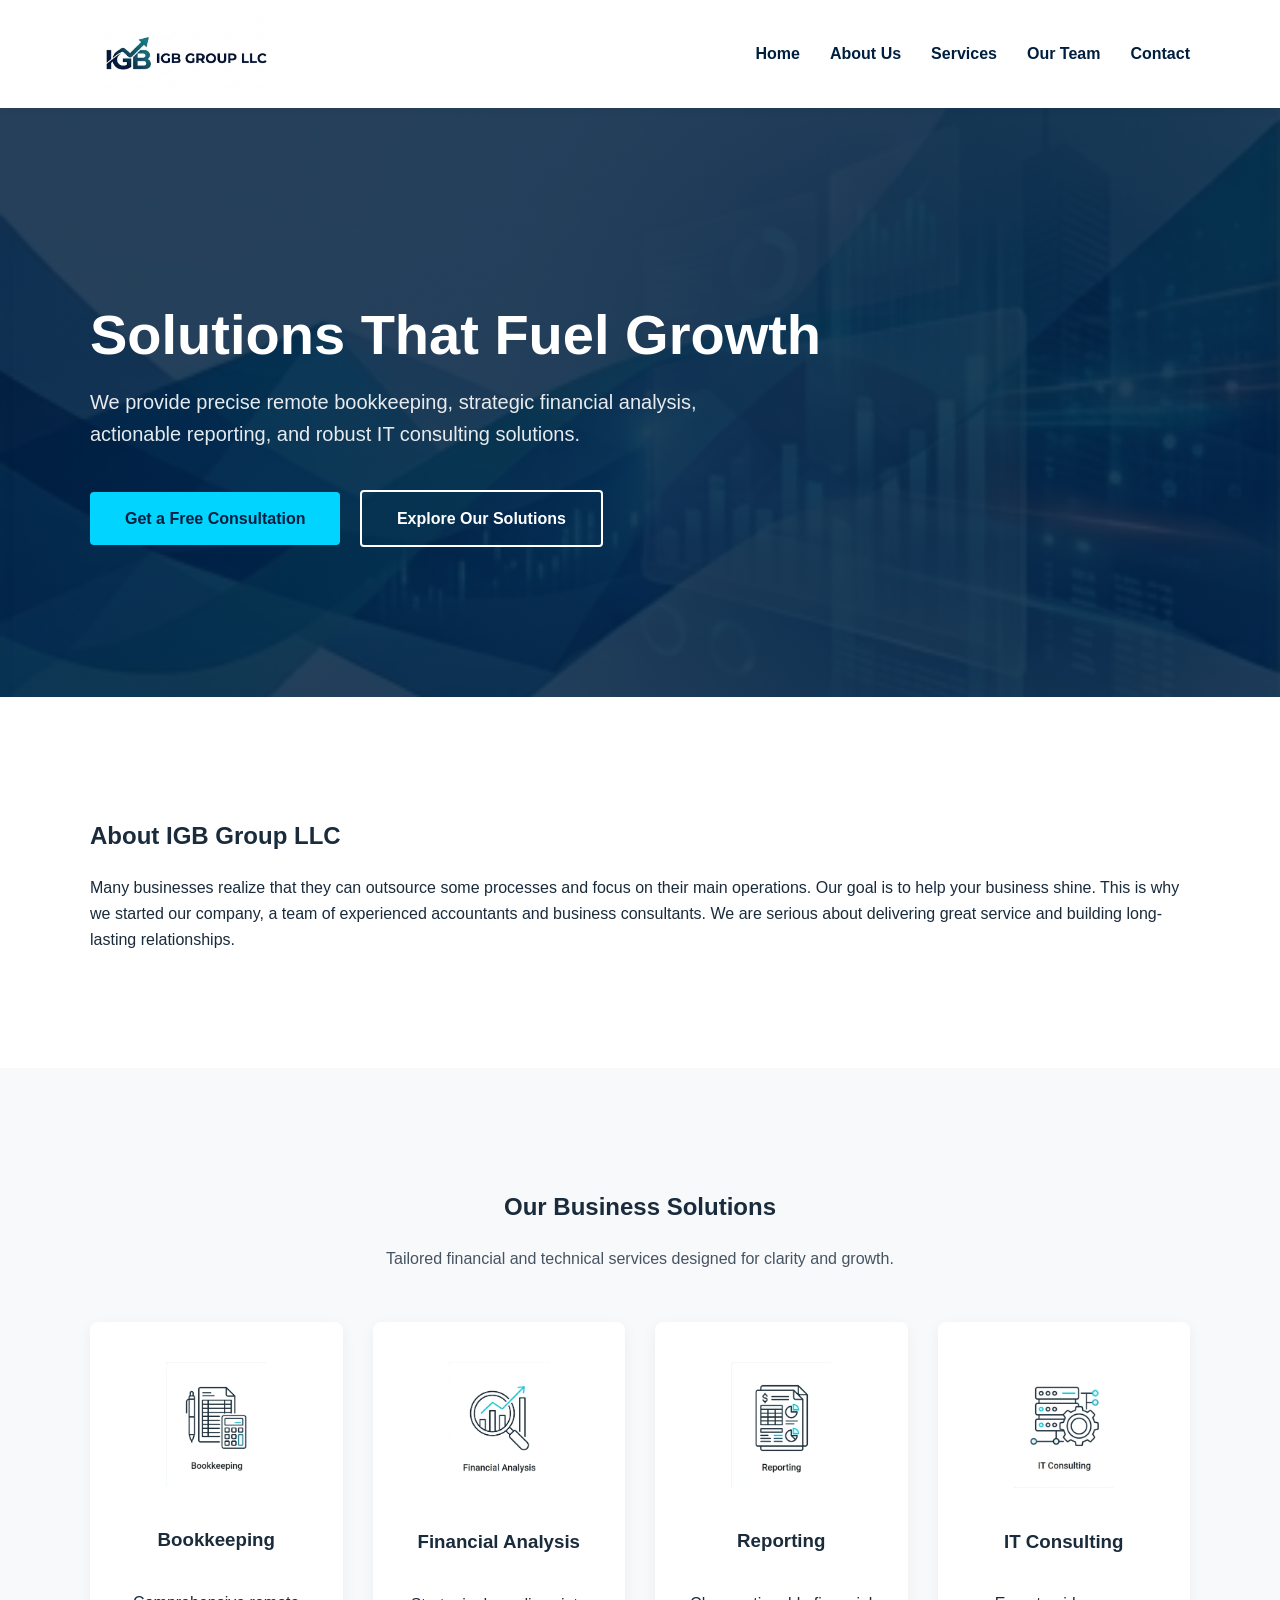
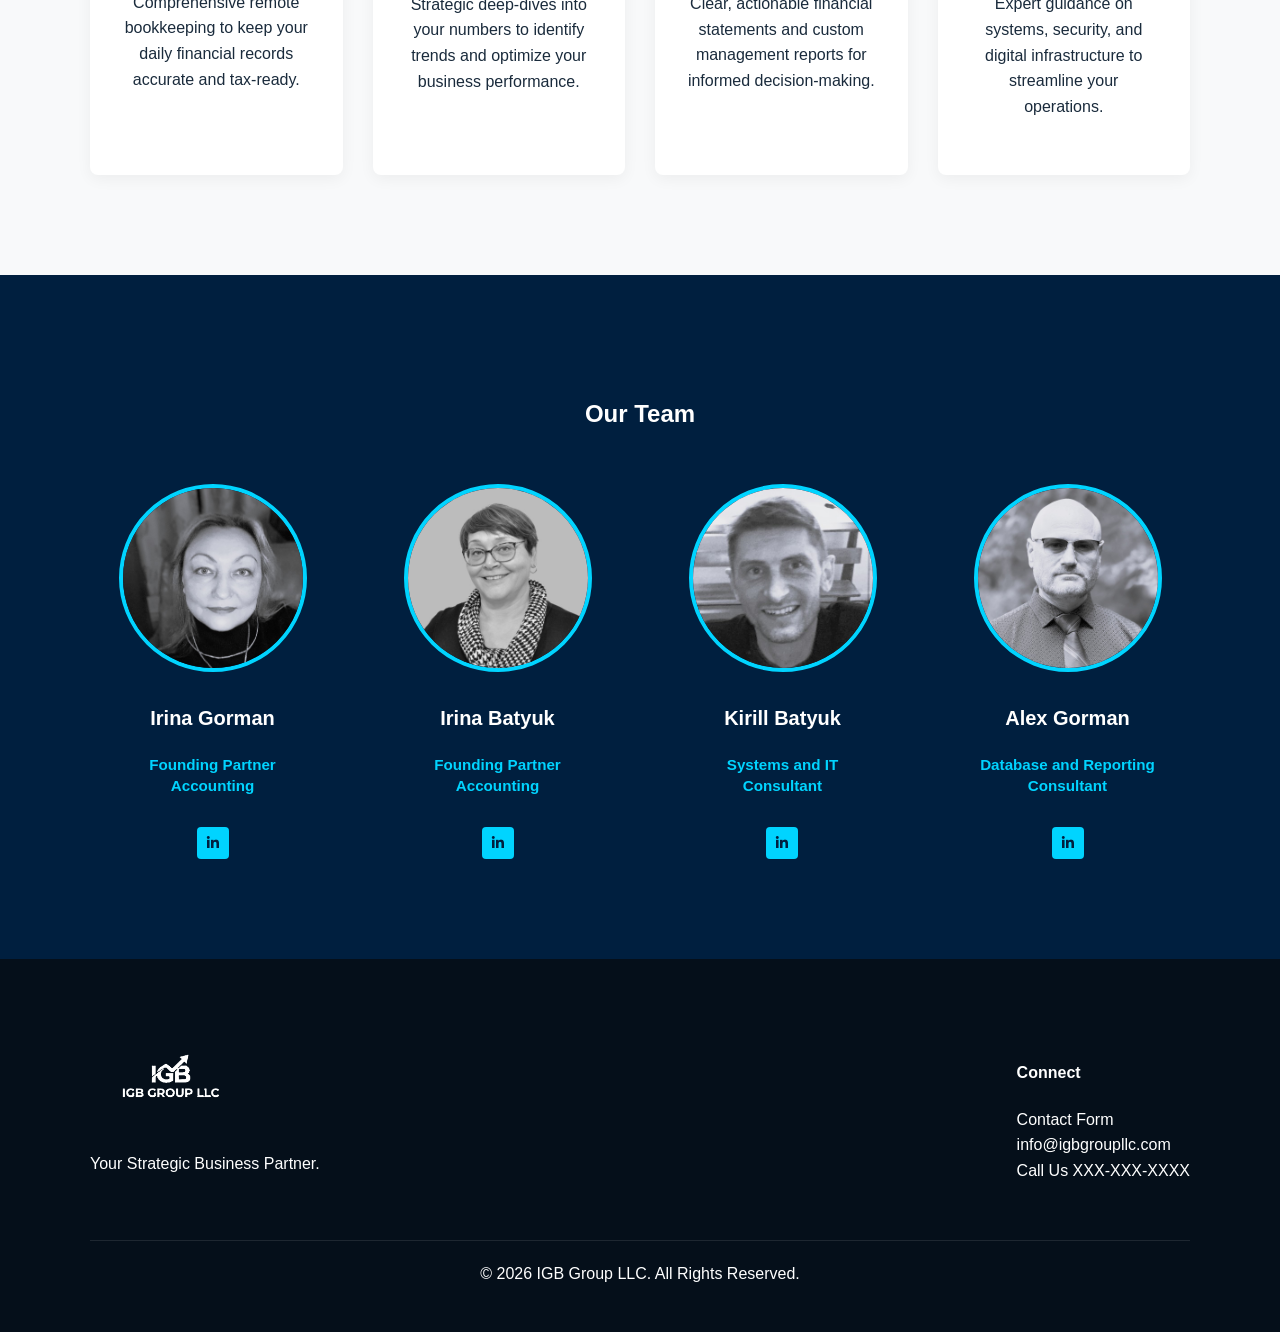
==== index.html @ aa5a1a13 "Update index.html" ====
<!DOCTYPE html>
<html lang="en">
<head>
    <meta charset="UTF-8">
    <meta name="viewport" content="width=device-width, initial-scale=1.0">
    <title>IGB Group LLC | Strategic Business Partner</title>
    <link rel="stylesheet" href="style.css">
    <link rel="stylesheet" href="https://cdnjs.cloudflare.com/ajax/libs/font-awesome/5.15.4/css/all.min.css">
</head>
<body>

    <!-- Navigation Header -->
    <header>
        <nav class="container">
            <div class="logo">
                <a href="index.html"><img src="images/logo-horizontal.png" alt="IGB Group LLC"></a>
            </div>
            <ul class="nav-links">
		<li><a href="index.html">Home</a></li>
                <li><a href="#about">About Us</a></li>
                <li><a href="#services">Services</a></li>
                <li><a href="#team">Our Team</a></li>
                <li><a href="contact.html">Contact</a></li>
            </ul>
        </nav>
    </header>

    <!-- Hero Section -->
    <section class="hero">
        <div class="hero-content container">
            <h1>Solutions That Fuel Growth</h1>
            <p>We provide precise remote bookkeeping, strategic financial analysis, actionable reporting, and robust IT consulting solutions.</p>
            <div class="hero-btns">
                <a href="contact.html" class="btn btn-primary">Get a Free Consultation</a>
                <a href="#services" class="btn btn-secondary">Explore Our Solutions</a>
            </div>
        </div>
    </section>

    <!-- About Section -->
    <section id="about" class="section-padding">
        <div class="container">
            <h2>About IGB Group LLC</h2>
            <p>Many businesses realize that they can outsource some processes and focus on their main operations. Our goal is to help your business shine. This is why we started our company, a team of experienced accountants and business consultants. We are serious about delivering great service and building long-lasting relationships.</p>
        </div>
    </section>

    <!-- Services Section (Fixed Alignment) -->
    <section id="services" class="section-padding light-gray-bg">
        <div class="container">
            <h2 class="text-center">Our Business Solutions</h2>
            <p class="text-center sub-text">Tailored financial and technical services designed for clarity and growth.</p>
            
            <div class="services-grid">
                <div class="service-card">
                    <img src="images/icon-bookkeeping.png" alt="Bookkeeping" class="service-img">
                    <h3>Bookkeeping</h3>
                    <p>Comprehensive remote bookkeeping to keep your daily financial records accurate and tax-ready.</p>
                </div>
                <div class="service-card">
                    <img src="images/icon-analysis.png" alt="Financial Analysis" class="service-img">
                    <h3>Financial Analysis</h3>
                    <p>Strategic deep-dives into your numbers to identify trends and optimize your business performance.</p>
                </div>
                <div class="service-card">
                    <img src="images/icon-reporting.png" alt="Reporting" class="service-img">
                    <h3>Reporting</h3>
                    <p>Clear, actionable financial statements and custom management reports for informed decision-making.</p>
                </div>
                <div class="service-card">
                    <img src="images/icon-it-consulting.png" alt="IT Consulting" class="service-img">
                    <h3>IT Consulting</h3>
                    <p>Expert guidance on systems, security, and digital infrastructure to streamline your operations.</p>
                </div>
            </div>
        </div>
    </section>

    <!-- Our Team Section -->
    <section id="team" class="section-padding dark-bg">
        <div class="container">
            <h2 class="text-center">Our Team</h2>
            <div class="team-grid">
                <div class="team-card">
                    <img src="images/irinag.jpeg" alt="Irina Gorman" class="team-photo">
                    <div class="team-info">
                        <h3>Irina Gorman</h3>
                        <p class="role">Founding Partner<br>Accounting</br></p>
			<a href="https://www.linkedin.com/in/irina-gorman-8521b07a" class="linkedin-btn" target="_blank"><i class="fab fa-linkedin-in"></i></a>
                    </div>
                </div>
                <div class="team-card">
                    <img src="images/irinab.jpeg" alt="Irina Batyuk" class="team-photo">
                    <div class="team-info">
                        <h3>Irina Batyuk</h3>
                        <p class="role">Founding Partner<br>Accounting</br></p>
			<a href="https://www.linkedin.com/in/irina-batyuk-8022b9138" class="linkedin-btn" target="_blank"><i class="fab fa-linkedin-in"></i></a>
                    </div>
                </div>
                <div class="team-card">
                    <img src="images/kirillb.jpeg" alt="Kirill Batyuk" class="team-photo">
                    <div class="team-info">
                        <h3>Kirill Batyuk</h3>
                        <p class="role">Systems and IT <br>Consultant</br></p>
			<a href="https://www.linkedin.com/in/kbatyuk" class="linkedin-btn" target="_blank"><i class="fab fa-linkedin-in"></i></a>
                    </div>
                </div>
                <div class="team-card">
                    <img src="images/alexg.jpeg" alt="Alex Gorman" class="team-photo">
                    <div class="team-info">
                        <h3>Alex Gorman</h3>
                        <p class="role">Database and Reporting Consultant</p>
			<a href="https://www.linkedin.com/in/alex-gorman-85896222" class="linkedin-btn" target="_blank"><i class="fab fa-linkedin-in"></i></a>
                    </div>
                </div>
            </div>
        </div>
    </section>

    <!-- Footer -->
    <footer id="contact">
        <div class="container footer-grid">
            <div class="footer-brand">
                <img src="images/logo-stacked.png" alt="IGB Group LLC" class="footer-logo">
                <p>Your Strategic Business Partner.</p>
            </div>
            <div class="footer-links">
                <h4>Connect</h4>
                <ul>
                    <li><a href="contact.html">Contact Form</a></li>
                    <li><a href="mailto:info@igbgroupllc.com">info@igbgroupllc.com</a></li>
					<li><a href="tel:+1XXXXXXXXXX">Call Us XXX-XXX-XXXX</a></li>
                </ul>
            </div>
        </div>
        <div class="footer-bottom container">
            <hr>
            <p class="text-center">&copy; 2026 IGB Group LLC. All Rights Reserved.</p>
        </div>
    </footer>

</body>
</html>
---- style.css ----
/* Core Layout & Reset */
html {
    scroll-behavior: smooth;
}

body {
    margin: 0;
    padding: 0;
    font-family: 'Helvetica Neue', Arial, sans-serif;
    line-height: 1.6;
    color: #1a2b3c;
}

.container {
    max-width: 1100px;
    margin: 0 auto;
    padding: 0 20px;
}

/* Contact Page Specific Styles */
.contact-hero {
    background: #001f3f;
    color: #ffffff;
    padding: 80px 0;
    text-align: center;
}

.contact-hero h1 { font-size: 3rem; margin-bottom: 10px; }
.contact-hero p { opacity: 0.8; font-size: 1.1rem; }

.contact-grid {
    display: grid;
    grid-template-columns: 1.5fr 1fr;
    gap: 60px;
}

.contact-form-wrapper h2 { margin-bottom: 30px; color: #001f3f; }

.form-group { margin-bottom: 20px; }
.form-group label { display: block; font-weight: bold; margin-bottom: 8px; color: #333; }

.form-group input, 
.form-group select, 
.form-group textarea {
    width: 100%;
    padding: 12px;
    border: 1px solid #ddd;
    border-radius: 4px;
    font-size: 1rem;
}

.contact-info h3 { color: #001f3f; margin-bottom: 10px; border-bottom: 2px solid #00d4ff; display: inline-block; }
.info-item { margin-bottom: 30px; }

.map-container {
    margin-top: 20px;
    background: #eee;
    height: 250px;
    border-radius: 8px;
    display: flex;
    align-items: center;
    justify-content: center;
    border: 1px solid #ddd;
}

.map-placeholder p { color: #888; font-style: italic; }

/* Responsive adjustments */
@media (max-width: 768px) {
    .contact-grid { grid-template-columns: 1fr; }
}

/* LinkedIn Button Styling */
.linkedin-btn {
    display: inline-flex;
    align-items: center;
    justify-content: center;
    width: 32px;
    height: 32px;
    background-color: #00d4ff; /* Your Cyan Brand Color */
    color: #001f3f; /* Deep Navy text */
    text-decoration: none;
    font-weight: bold;
    border-radius: 4px;
    font-size: 14px;
    margin-top: 15px;
    transition: all 0.3s ease;
}

.linkedin-btn:hover {
    background-color: #ffffff;
    transform: scale(1.1);
}

/* Ensure the team info keeps everything vertically stacked */
.team-info {
    display: flex;
    flex-direction: column;
    align-items: center;
}

.section-padding { padding: 100px 0; }
.text-center { text-align: center; }
.light-gray-bg { background-color: #f8f9fa; }
.sub-text { margin-bottom: 50px; opacity: 0.8; }

/* Navigation Header */
header {
    background: #ffffff;
    padding: 10px 0;
    position: sticky;
    top: 0;
    z-index: 1000;
    box-shadow: 0 2px 10px rgba(0,0,0,0.05);
}

nav {
    display: flex;
    justify-content: space-between;
    align-items: center;
}

.logo img { 
    height: 80px; 
    width: auto; 
}

.nav-links {
    list-style: none;
    display: flex;
    gap: 30px;
    margin: 0;
}

.nav-links a {
    text-decoration: none;
    color: #001f3f;
    font-weight: 600;
    transition: color 0.3s;
}

.nav-links a:hover { color: #00d4ff; }

/* Hero Section */
.hero {
    background: linear-gradient(rgba(0, 31, 63, 0.85), rgba(0, 31, 63, 0.85)), url('images/hero-data-bg.png');
    background-size: cover;
    background-position: center;
    color: #ffffff;
    padding: 150px 0;
}

.hero h1 { font-size: 3.5rem; margin-bottom: 20px; line-height: 1.1; }
.hero p { font-size: 1.25rem; max-width: 650px; margin-bottom: 40px; opacity: 0.9; }

.btn {
    padding: 14px 35px;
    border-radius: 4px;
    text-decoration: none;
    font-weight: bold;
    display: inline-block;
    transition: 0.3s;
}

.btn-primary { background: #00d4ff; color: #001f3f; margin-right: 15px; }
.btn-secondary { border: 2px solid #ffffff; color: #ffffff; }

/* Services Grid (Fixed Alignment) */
.services-grid {
    display: grid;
    grid-template-columns: repeat(auto-fit, minmax(240px, 1fr));
    gap: 30px;
}

.service-card {
    background: white;
    padding: 40px 30px;
    border-radius: 8px;
    box-shadow: 0 4px 15px rgba(0,0,0,0.05);
    display: flex;
    flex-direction: column;
    align-items: center; /* Ensures icons and text are centered */
    text-align: center;
    transition: transform 0.3s;
}

.service-card:hover { transform: translateY(-5px); }

.service-img {
    width: 100px;
    height: auto;
    margin-bottom: 20px;
}

/* Team Section Alignment Fix */
.dark-bg { background-color: #001f3f; color: #ffffff; }

.team-grid {
    display: grid;
    grid-template-columns: repeat(auto-fit, minmax(220px, 1fr));
    gap: 40px;
    margin-top: 50px;
    align-items: start;
}

.team-card {
    display: flex;
    flex-direction: column;
    align-items: center;
    text-align: center;
}

.team-photo {
    width: 180px;
    height: 180px;
    object-fit: cover;
    border-radius: 50%;
    border: 4px solid #00d4ff;
    margin-bottom: 20px;
}

.team-info h3 { margin: 10px 0 5px 0; font-size: 1.25rem; }

.role {
    color: #00d4ff;
    font-weight: bold;
    font-size: 0.95rem;
    line-height: 1.4;
    max-width: 200px;
}

/* Footer Fixes */
footer {
    background-color: #050f1a;
    color: #ffffff;
    padding: 80px 0 30px;
}

.footer-logo {
    max-width: 160px;
    margin-bottom: 20px;
    filter: brightness(0) invert(1); /* Keeps navy logo white on dark bg */
}

.footer-grid {
    display: flex;
    justify-content: space-between;
    flex-wrap: wrap;
    gap: 40px;
}

/* Prevent footer links from turning purple after being visited */
.footer-links a, 
.footer-links a:visited {
    color: #ffffff; /* Match this to your 'LinkedIn' text color */
    text-decoration: none; /* Removes the underline if you don't want it */
    transition: color 0.3s ease;
}

/* Optional: Add a hover effect so users know it's clickable */
.footer-links a:hover {
    color: #00d4ff; /* Your signature cyan color */
}

/* Responsive Design for Mobile */
@media (max-width: 768px) {
    nav {
        flex-direction: column; /* Stacks logo and links vertically */
        padding: 15px 0;
    }

    .logo img {
        height: 60px; /* Scales down logo slightly for mobile */
        margin-bottom: 15px;
    }

    .nav-links {
        gap: 15px; /* Reduces space between links */
        flex-wrap: wrap; /* Allows links to flow naturally */
        justify-content: center;
        width: 100%;
        padding: 0;
    }

    .nav-links a {
        font-size: 14px; /* Slightly smaller text for better fit */
    }

    .hero h1 {
        font-size: 2.2rem; /* Shrinks the large headline so it doesn't overflow */
    }

    .hero p {
        font-size: 1rem;
    }
}

.footer-links ul { list-style: none; padding: 0; }
footer hr { border: 0; border-top: 1px solid rgba(255,255,255,0.1); margin: 40px 0 20px; }
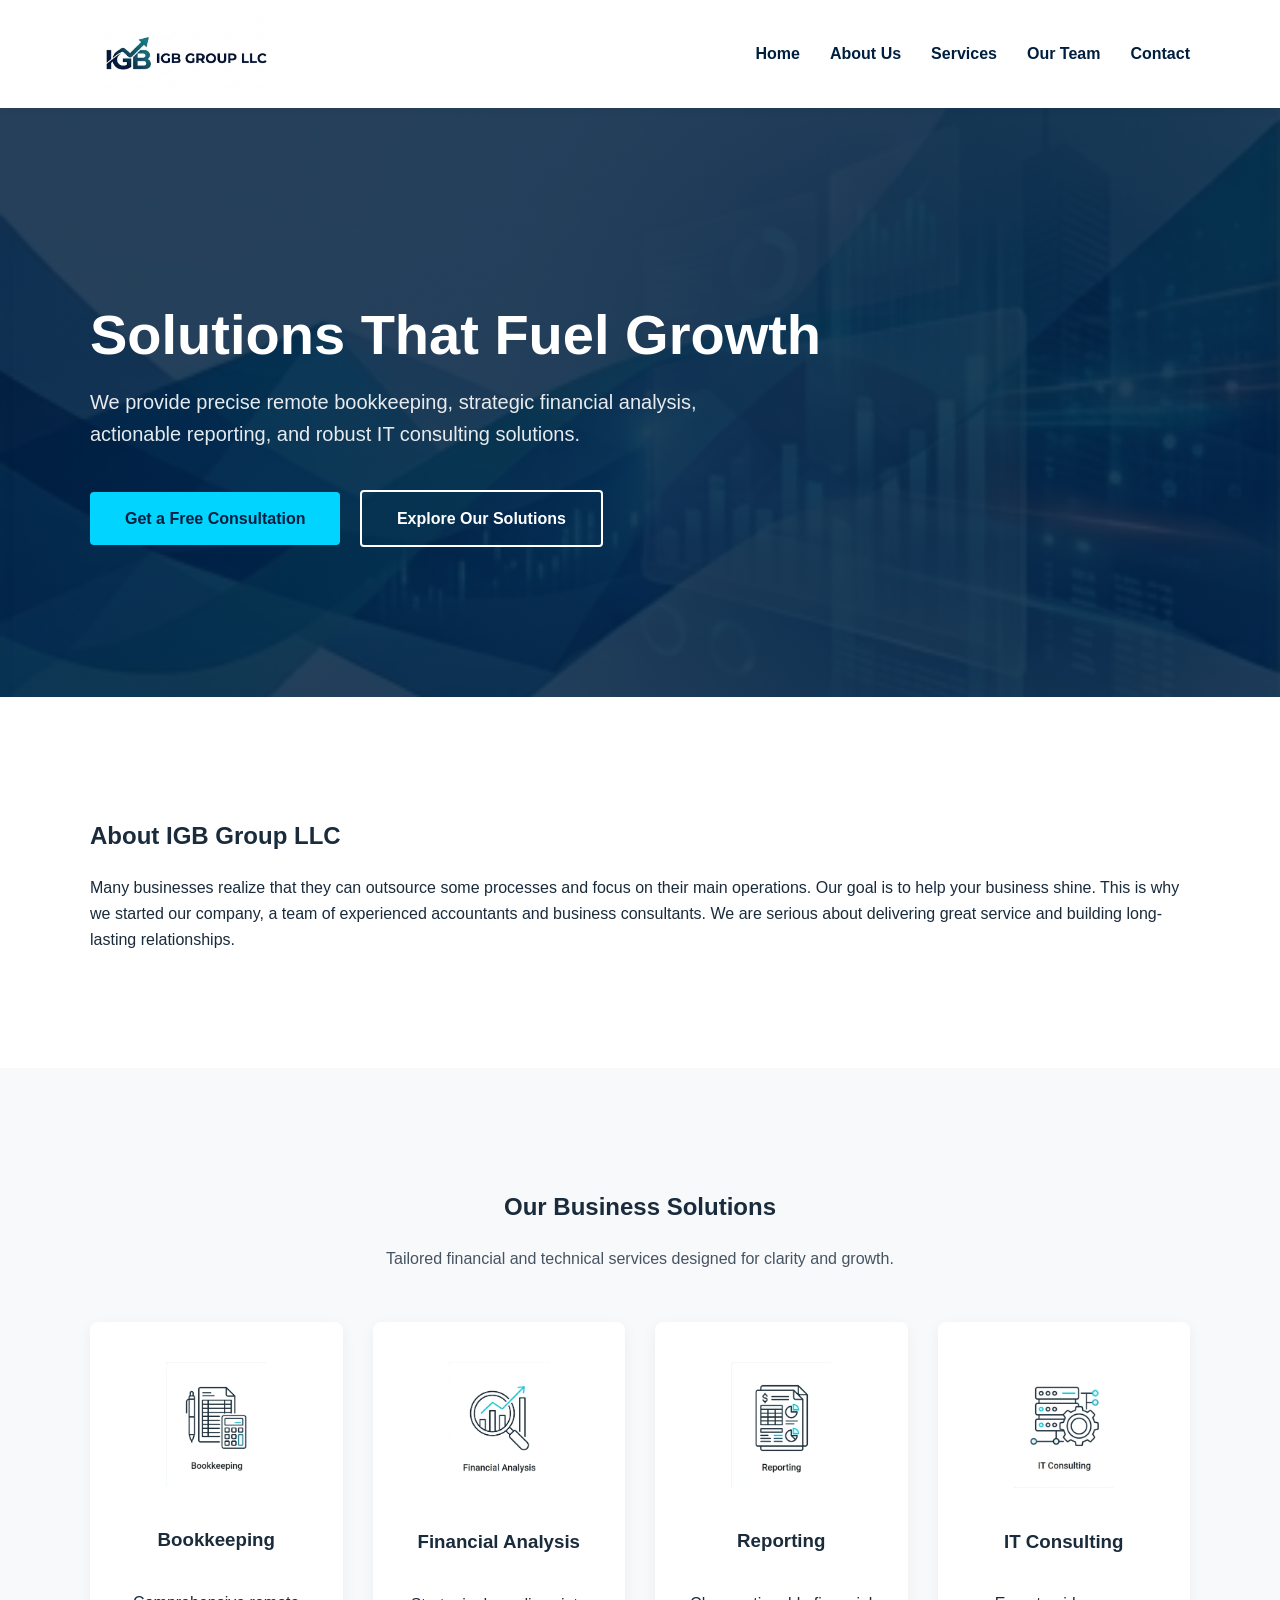
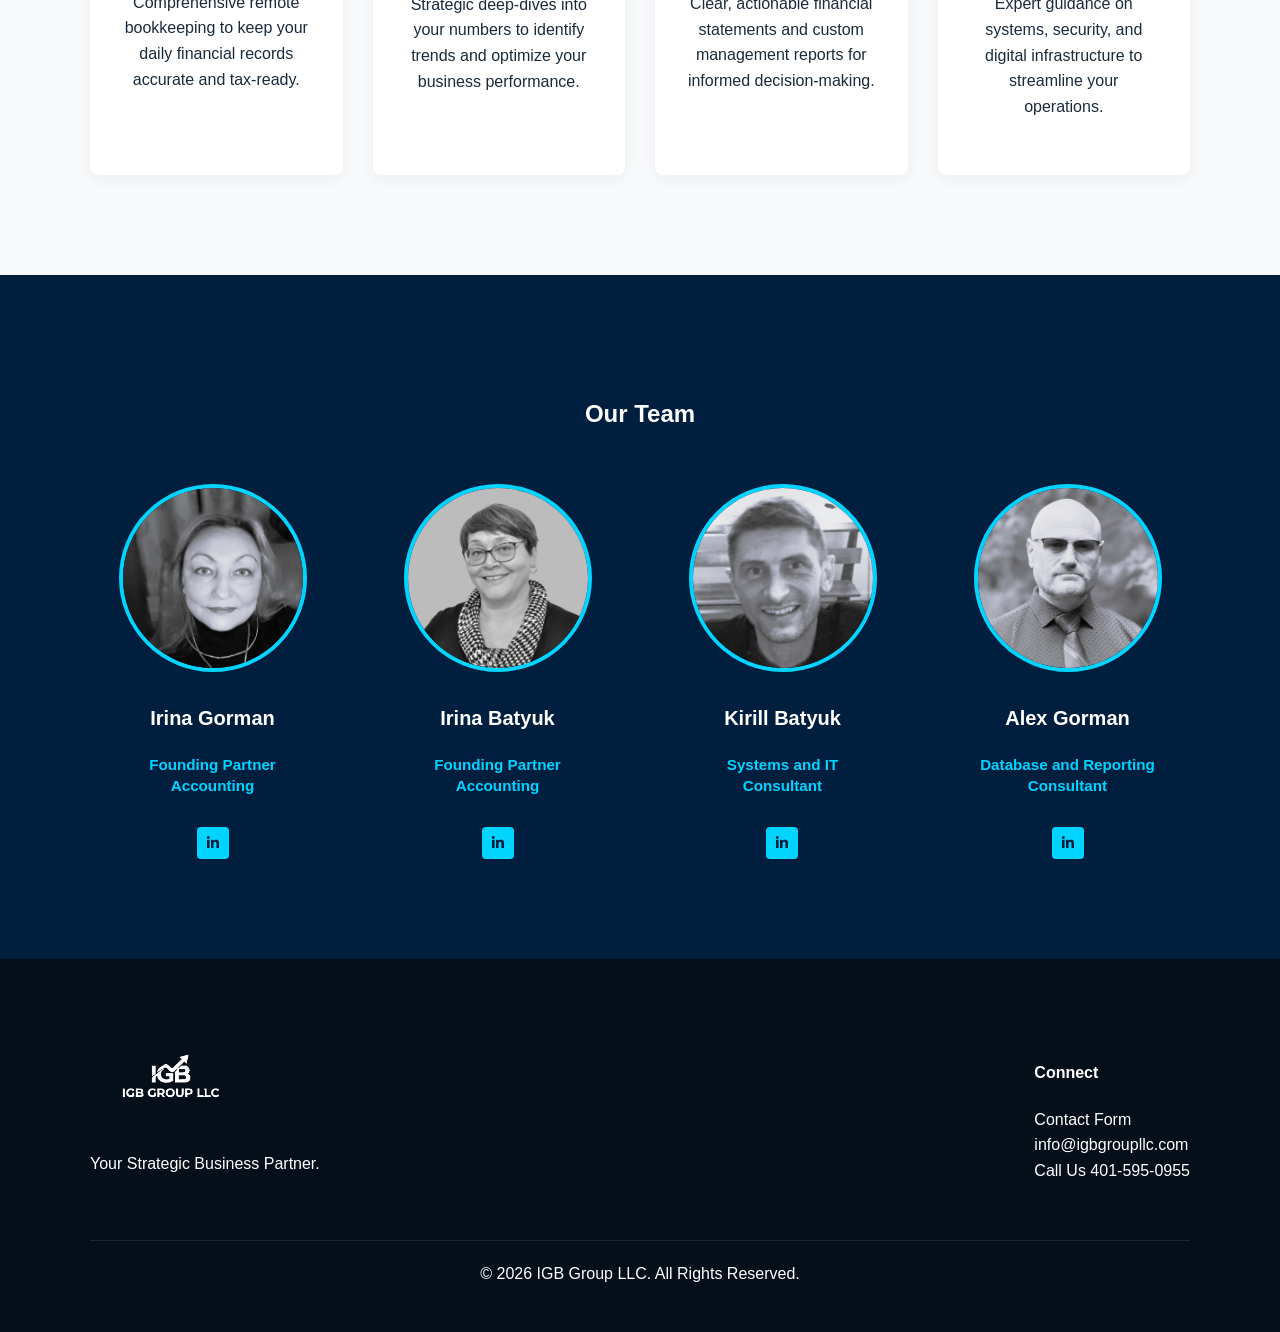
==== commit b2ae5fcc: "Update index.html" ====
--- a/index.html
+++ b/index.html
@@ -129,7 +129,7 @@
                 <ul>
                     <li><a href="contact.html">Contact Form</a></li>
                     <li><a href="mailto:info@igbgroupllc.com">info@igbgroupllc.com</a></li>
-					<li><a href="tel:+1XXXXXXXXXX">Call Us XXX-XXX-XXXX</a></li>
+					<li><a href="tel:+14015950995">Call Us 401-595-0955</a></li>
                 </ul>
             </div>
         </div>
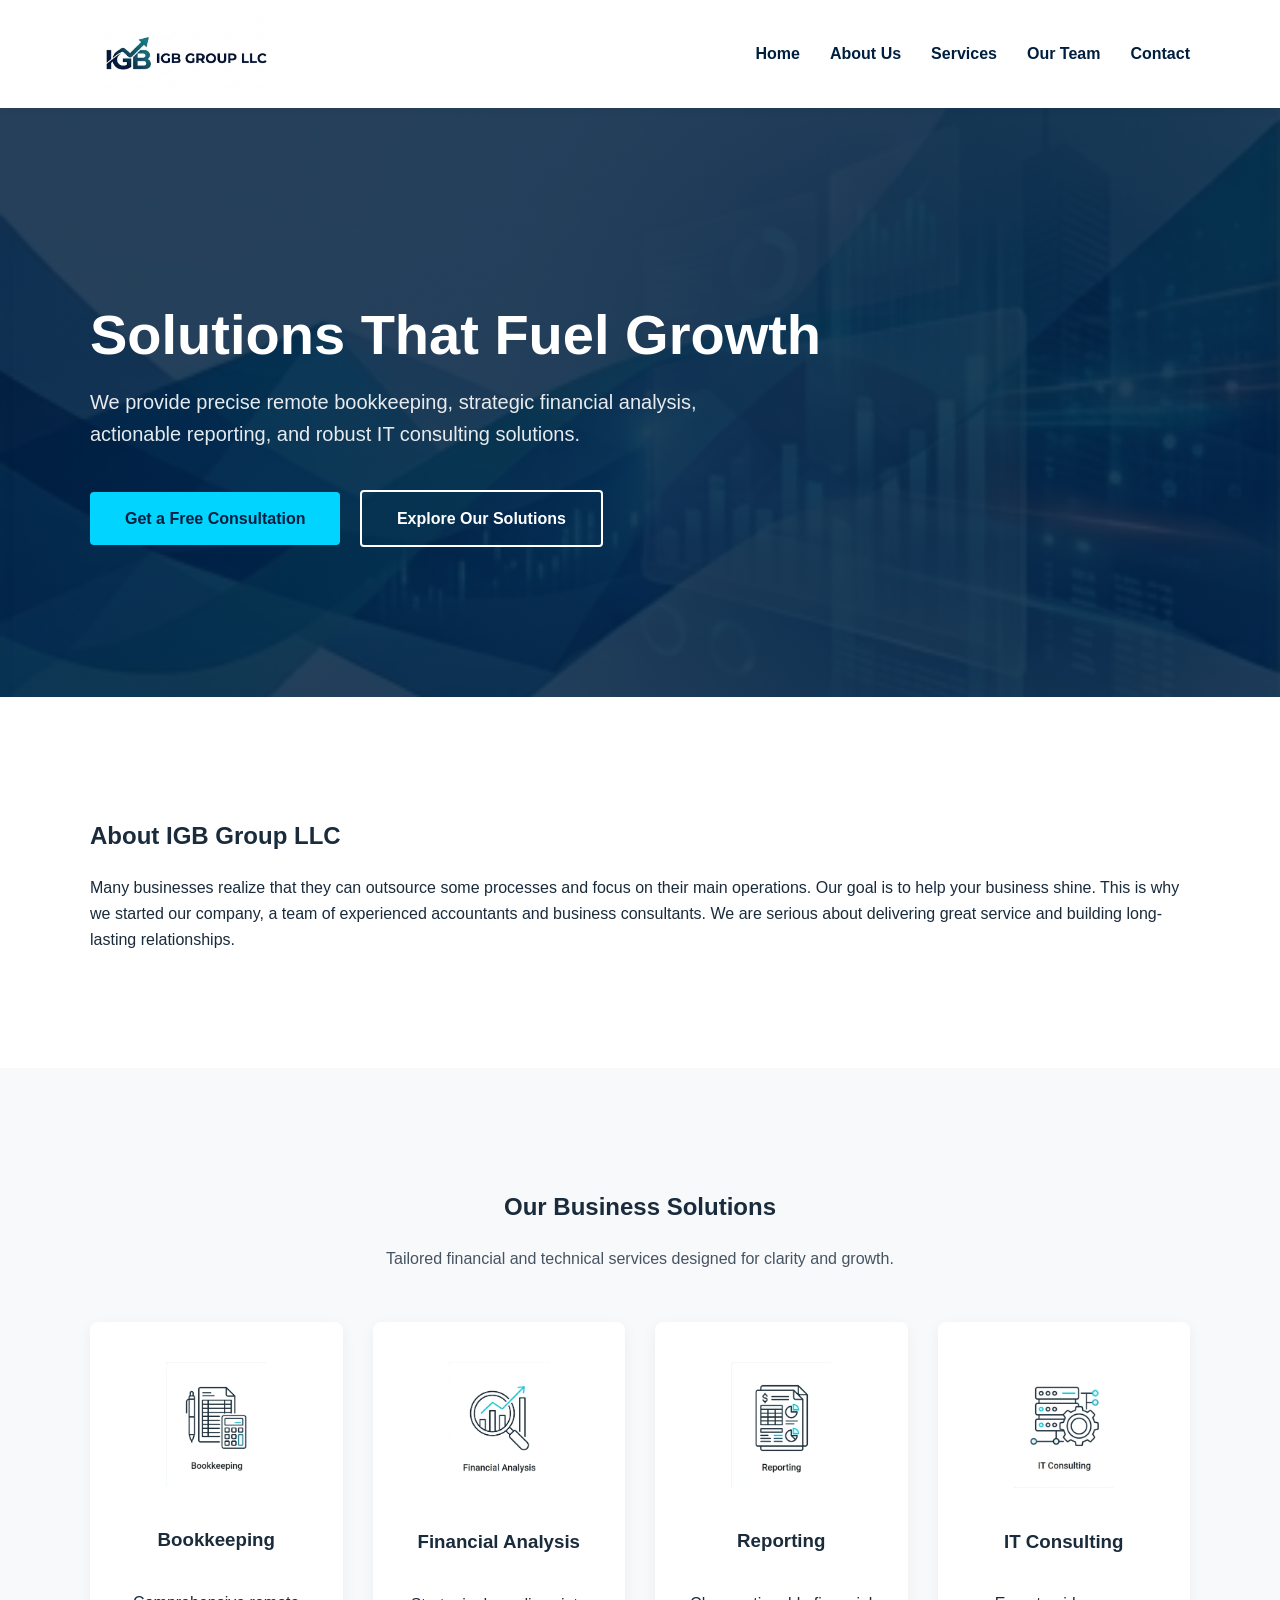
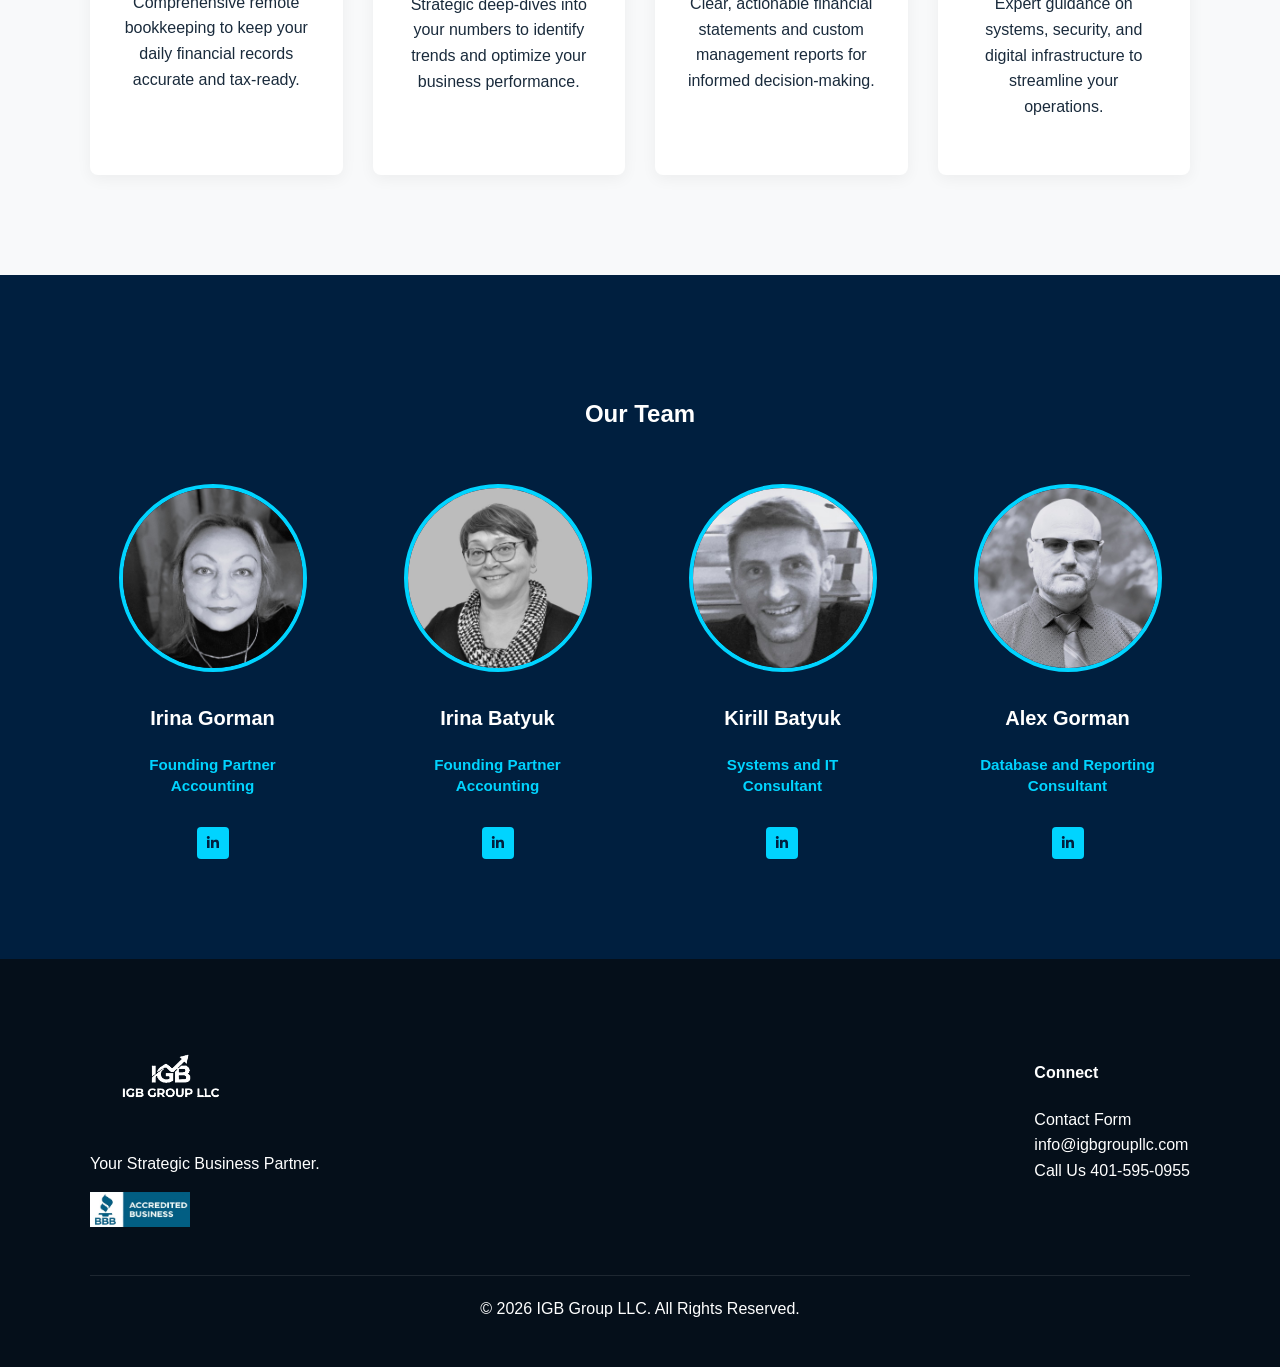
==== commit 593c4ee7: "Fix HTML encoding issues in index.html" ====
--- a/index.html
+++ b/index.html
@@ -3,20 +3,72 @@
 <head>
     <meta charset="UTF-8">
     <meta name="viewport" content="width=device-width, initial-scale=1.0">
-    <title>IGB Group LLC | Strategic Business Partner</title>
+    <title>Remote Bookkeeping & IT Consulting | IGB Group LLC</title>
+    <meta name="description" content="IGB Group LLC provides precise remote bookkeeping, financial analysis, actionable reporting, and robust IT consulting solutions to help your business grow.">
+    <meta name="keywords" content="remote bookkeeping, financial analysis, IT consulting, business solutions, Plainville MA accounting, Massachusetts accounting, Attleboro MA">
+    <link rel="canonical" href="https://www.igbgroupllc.com/index.html">
+    
+    <meta property="og:title" content="Remote Bookkeeping & IT Consulting | IGB Group LLC">
+    <meta property="og:description" content="Precise financial analysis, reporting, and robust IT consulting solutions designed for business growth.">
+    <meta property="og:type" content="website">
+    <meta property="og:url" content="https://www.igbgroupllc.com/index.html">
+    <meta property="og:image" content="https://www.igbgroupllc.com/images/logo-stacked.png">
+
     <link rel="stylesheet" href="style.css">
     <link rel="stylesheet" href="https://cdnjs.cloudflare.com/ajax/libs/font-awesome/5.15.4/css/all.min.css">
+
+    <script type="application/ld+json">
+    {
+      "@context": "https://schema.org",
+      "@type": "LocalBusiness",
+      "name": "IGB Group LLC",
+      "image": "https://www.igbgroupllc.com/images/logo-stacked.png",
+      "telephone": "+14015950955",
+      "email": "info@igbgroupllc.com",
+      "address": {
+        "@type": "PostalAddress",
+        "streetAddress": "4 Highview Drive",
+        "addressLocality": "Plainville",
+        "addressRegion": "MA",
+        "postalCode": "02762",
+        "addressCountry": "US"
+      },
+      "geo": {
+        "@type": "GeoCoordinates",
+        "latitude": "41.9668", 
+        "longitude": "-71.3031"
+      },
+      "url": "https://www.igbgroupllc.com",
+      "openingHoursSpecification": {
+        "@type": "OpeningHoursSpecification",
+        "dayOfWeek": [
+          "Monday",
+          "Tuesday",
+          "Wednesday",
+          "Thursday",
+          "Friday"
+        ],
+        "opens": "07:00",
+        "closes": "19:00"
+      },
+      "sameAs": [
+        "https://www.linkedin.com/in/irina-gorman-8521b07a",
+        "https://www.linkedin.com/in/irina-batyuk-8022b9138",
+        "https://www.linkedin.com/in/kbatyuk",
+        "https://www.linkedin.com/in/alex-gorman-85896222"
+      ]
+    }
+    </script>
 </head>
 <body>
 
-    <!-- Navigation Header -->
     <header>
         <nav class="container">
             <div class="logo">
-                <a href="index.html"><img src="images/logo-horizontal.png" alt="IGB Group LLC"></a>
+                <a href="index.html"><img src="images/logo-horizontal.png" alt="IGB Group LLC Logo"></a>
             </div>
             <ul class="nav-links">
-		<li><a href="index.html">Home</a></li>
+                <li><a href="index.html">Home</a></li>
                 <li><a href="#about">About Us</a></li>
                 <li><a href="#services">Services</a></li>
                 <li><a href="#team">Our Team</a></li>
@@ -25,111 +77,109 @@
         </nav>
     </header>
 
-    <!-- Hero Section -->
-    <section class="hero">
-        <div class="hero-content container">
-            <h1>Solutions That Fuel Growth</h1>
-            <p>We provide precise remote bookkeeping, strategic financial analysis, actionable reporting, and robust IT consulting solutions.</p>
-            <div class="hero-btns">
-                <a href="contact.html" class="btn btn-primary">Get a Free Consultation</a>
-                <a href="#services" class="btn btn-secondary">Explore Our Solutions</a>
-            </div>
-        </div>
-    </section>
-
-    <!-- About Section -->
-    <section id="about" class="section-padding">
-        <div class="container">
-            <h2>About IGB Group LLC</h2>
-            <p>Many businesses realize that they can outsource some processes and focus on their main operations. Our goal is to help your business shine. This is why we started our company, a team of experienced accountants and business consultants. We are serious about delivering great service and building long-lasting relationships.</p>
-        </div>
-    </section>
-
-    <!-- Services Section (Fixed Alignment) -->
-    <section id="services" class="section-padding light-gray-bg">
-        <div class="container">
-            <h2 class="text-center">Our Business Solutions</h2>
-            <p class="text-center sub-text">Tailored financial and technical services designed for clarity and growth.</p>
-            
-            <div class="services-grid">
-                <div class="service-card">
-                    <img src="images/icon-bookkeeping.png" alt="Bookkeeping" class="service-img">
-                    <h3>Bookkeeping</h3>
-                    <p>Comprehensive remote bookkeeping to keep your daily financial records accurate and tax-ready.</p>
-                </div>
-                <div class="service-card">
-                    <img src="images/icon-analysis.png" alt="Financial Analysis" class="service-img">
-                    <h3>Financial Analysis</h3>
-                    <p>Strategic deep-dives into your numbers to identify trends and optimize your business performance.</p>
-                </div>
-                <div class="service-card">
-                    <img src="images/icon-reporting.png" alt="Reporting" class="service-img">
-                    <h3>Reporting</h3>
-                    <p>Clear, actionable financial statements and custom management reports for informed decision-making.</p>
-                </div>
-                <div class="service-card">
-                    <img src="images/icon-it-consulting.png" alt="IT Consulting" class="service-img">
-                    <h3>IT Consulting</h3>
-                    <p>Expert guidance on systems, security, and digital infrastructure to streamline your operations.</p>
+    <main>
+        <section class="hero">
+            <div class="hero-content container">
+                <h1>Solutions That Fuel Growth</h1>
+                <p>We provide precise remote bookkeeping, strategic financial analysis, actionable reporting, and robust IT consulting solutions.</p>
+                <div class="hero-btns">
+                    <a href="contact.html" class="btn btn-primary">Get a Free Consultation</a>
+                    <a href="#services" class="btn btn-secondary">Explore Our Solutions</a>
                 </div>
             </div>
-        </div>
-    </section>
+        </section>
 
-    <!-- Our Team Section -->
-    <section id="team" class="section-padding dark-bg">
-        <div class="container">
-            <h2 class="text-center">Our Team</h2>
-            <div class="team-grid">
-                <div class="team-card">
-                    <img src="images/irinag.jpeg" alt="Irina Gorman" class="team-photo">
-                    <div class="team-info">
-                        <h3>Irina Gorman</h3>
-                        <p class="role">Founding Partner<br>Accounting</br></p>
-			<a href="https://www.linkedin.com/in/irina-gorman-8521b07a" class="linkedin-btn" target="_blank"><i class="fab fa-linkedin-in"></i></a>
+        <section id="about" class="section-padding">
+            <div class="container">
+                <h2>About IGB Group LLC</h2>
+                <p>Many businesses realize that they can outsource some processes and focus on their main operations. Our goal is to help your business shine. This is why we started our company, a team of experienced accountants and business consultants. We are serious about delivering great service and building long-lasting relationships.</p>
+            </div>
+        </section>
+
+        <section id="services" class="section-padding light-gray-bg">
+            <div class="container">
+                <h2 class="text-center">Our Business Solutions</h2>
+                <p class="text-center sub-text">Tailored financial and technical services designed for clarity and growth.</p>
+                
+                <div class="services-grid">
+                    <div class="service-card">
+                        <img src="images/icon-bookkeeping.png" alt="Remote Bookkeeping Services" class="service-img">
+                        <h3>Bookkeeping</h3>
+                        <p>Comprehensive remote bookkeeping to keep your daily financial records accurate and tax-ready.</p>
                     </div>
-                </div>
-                <div class="team-card">
-                    <img src="images/irinab.jpeg" alt="Irina Batyuk" class="team-photo">
-                    <div class="team-info">
-                        <h3>Irina Batyuk</h3>
-                        <p class="role">Founding Partner<br>Accounting</br></p>
-			<a href="https://www.linkedin.com/in/irina-batyuk-8022b9138" class="linkedin-btn" target="_blank"><i class="fab fa-linkedin-in"></i></a>
+                    <div class="service-card">
+                        <img src="images/icon-analysis.png" alt="Strategic Financial Analysis" class="service-img">
+                        <h3>Financial Analysis</h3>
+                        <p>Strategic deep-dives into your numbers to identify trends and optimize your business performance.</p>
                     </div>
-                </div>
-                <div class="team-card">
-                    <img src="images/kirillb.jpeg" alt="Kirill Batyuk" class="team-photo">
-                    <div class="team-info">
-                        <h3>Kirill Batyuk</h3>
-                        <p class="role">Systems and IT <br>Consultant</br></p>
-			<a href="https://www.linkedin.com/in/kbatyuk" class="linkedin-btn" target="_blank"><i class="fab fa-linkedin-in"></i></a>
+                    <div class="service-card">
+                        <img src="images/icon-reporting.png" alt="Custom Financial Reporting" class="service-img">
+                        <h3>Reporting</h3>
+                        <p>Clear, actionable financial statements and custom management reports for informed decision-making.</p>
                     </div>
-                </div>
-                <div class="team-card">
-                    <img src="images/alexg.jpeg" alt="Alex Gorman" class="team-photo">
-                    <div class="team-info">
-                        <h3>Alex Gorman</h3>
-                        <p class="role">Database and Reporting Consultant</p>
-			<a href="https://www.linkedin.com/in/alex-gorman-85896222" class="linkedin-btn" target="_blank"><i class="fab fa-linkedin-in"></i></a>
+                    <div class="service-card">
+                        <img src="images/icon-it-consulting.png" alt="Business IT Consulting Solutions" class="service-img">
+                        <h3>IT Consulting</h3>
+                        <p>Expert guidance on systems, security, and digital infrastructure to streamline your operations.</p>
                     </div>
                 </div>
             </div>
-        </div>
-    </section>
+        </section>
 
-    <!-- Footer -->
+        <section id="team" class="section-padding dark-bg">
+            <div class="container">
+                <h2 class="text-center">Our Team</h2>
+                <div class="team-grid">
+                    <div class="team-card">
+                        <img src="images/irinag.jpeg" alt="Irina Gorman - Founding Partner" class="team-photo">
+                        <div class="team-info">
+                            <h3>Irina Gorman</h3>
+                            <p class="role">Founding Partner<br>Accounting</p>
+                            <a href="https://www.linkedin.com/in/irina-gorman-8521b07a" class="linkedin-btn" target="_blank" rel="noopener"><i class="fab fa-linkedin-in"></i></a>
+                        </div>
+                    </div>
+                    <div class="team-card">
+                        <img src="images/irinab.jpeg" alt="Irina Batyuk - Founding Partner" class="team-photo">
+                        <div class="team-info">
+                            <h3>Irina Batyuk</h3>
+                            <p class="role">Founding Partner<br>Accounting</p>
+                            <a href="https://www.linkedin.com/in/irina-batyuk-8022b9138" class="linkedin-btn" target="_blank" rel="noopener"><i class="fab fa-linkedin-in"></i></a>
+                        </div>
+                    </div>
+                    <div class="team-card">
+                        <img src="images/kirillb.jpeg" alt="Kirill Batyuk - Systems and IT Consultant" class="team-photo">
+                        <div class="team-info">
+                            <h3>Kirill Batyuk</h3>
+                            <p class="role">Systems and IT<br>Consultant</p>
+                            <a href="https://www.linkedin.com/in/kbatyuk" class="linkedin-btn" target="_blank" rel="noopener"><i class="fab fa-linkedin-in"></i></a>
+                        </div>
+                    </div>
+                    <div class="team-card">
+                        <img src="images/alexg.jpeg" alt="Alex Gorman - Database and Reporting Consultant" class="team-photo">
+                        <div class="team-info">
+                            <h3>Alex Gorman</h3>
+                            <p class="role">Database and Reporting Consultant</p>
+                            <a href="https://www.linkedin.com/in/alex-gorman-85896222" class="linkedin-btn" target="_blank" rel="noopener"><i class="fab fa-linkedin-in"></i></a>
+                        </div>
+                    </div>
+                </div>
+            </div>
+        </section>
+    </main>
+
     <footer id="contact">
         <div class="container footer-grid">
             <div class="footer-brand">
-                <img src="images/logo-stacked.png" alt="IGB Group LLC" class="footer-logo">
+                <img src="images/logo-stacked.png" alt="IGB Group LLC Footer Logo" class="footer-logo">
                 <p>Your Strategic Business Partner.</p>
+                <a href="https://www.bbb.org/us/ma/plainville/profile/accounting/igb-group-llc-0021-556704"><img src="images/bbb.jpeg" width="100" height="35"></a>
             </div>
             <div class="footer-links">
                 <h4>Connect</h4>
                 <ul>
                     <li><a href="contact.html">Contact Form</a></li>
                     <li><a href="mailto:info@igbgroupllc.com">info@igbgroupllc.com</a></li>
-					<li><a href="tel:+14015950995">Call Us 401-595-0955</a></li>
+                    <li><a href="tel:+14015950955">Call Us 401-595-0955</a></li>
                 </ul>
             </div>
         </div>
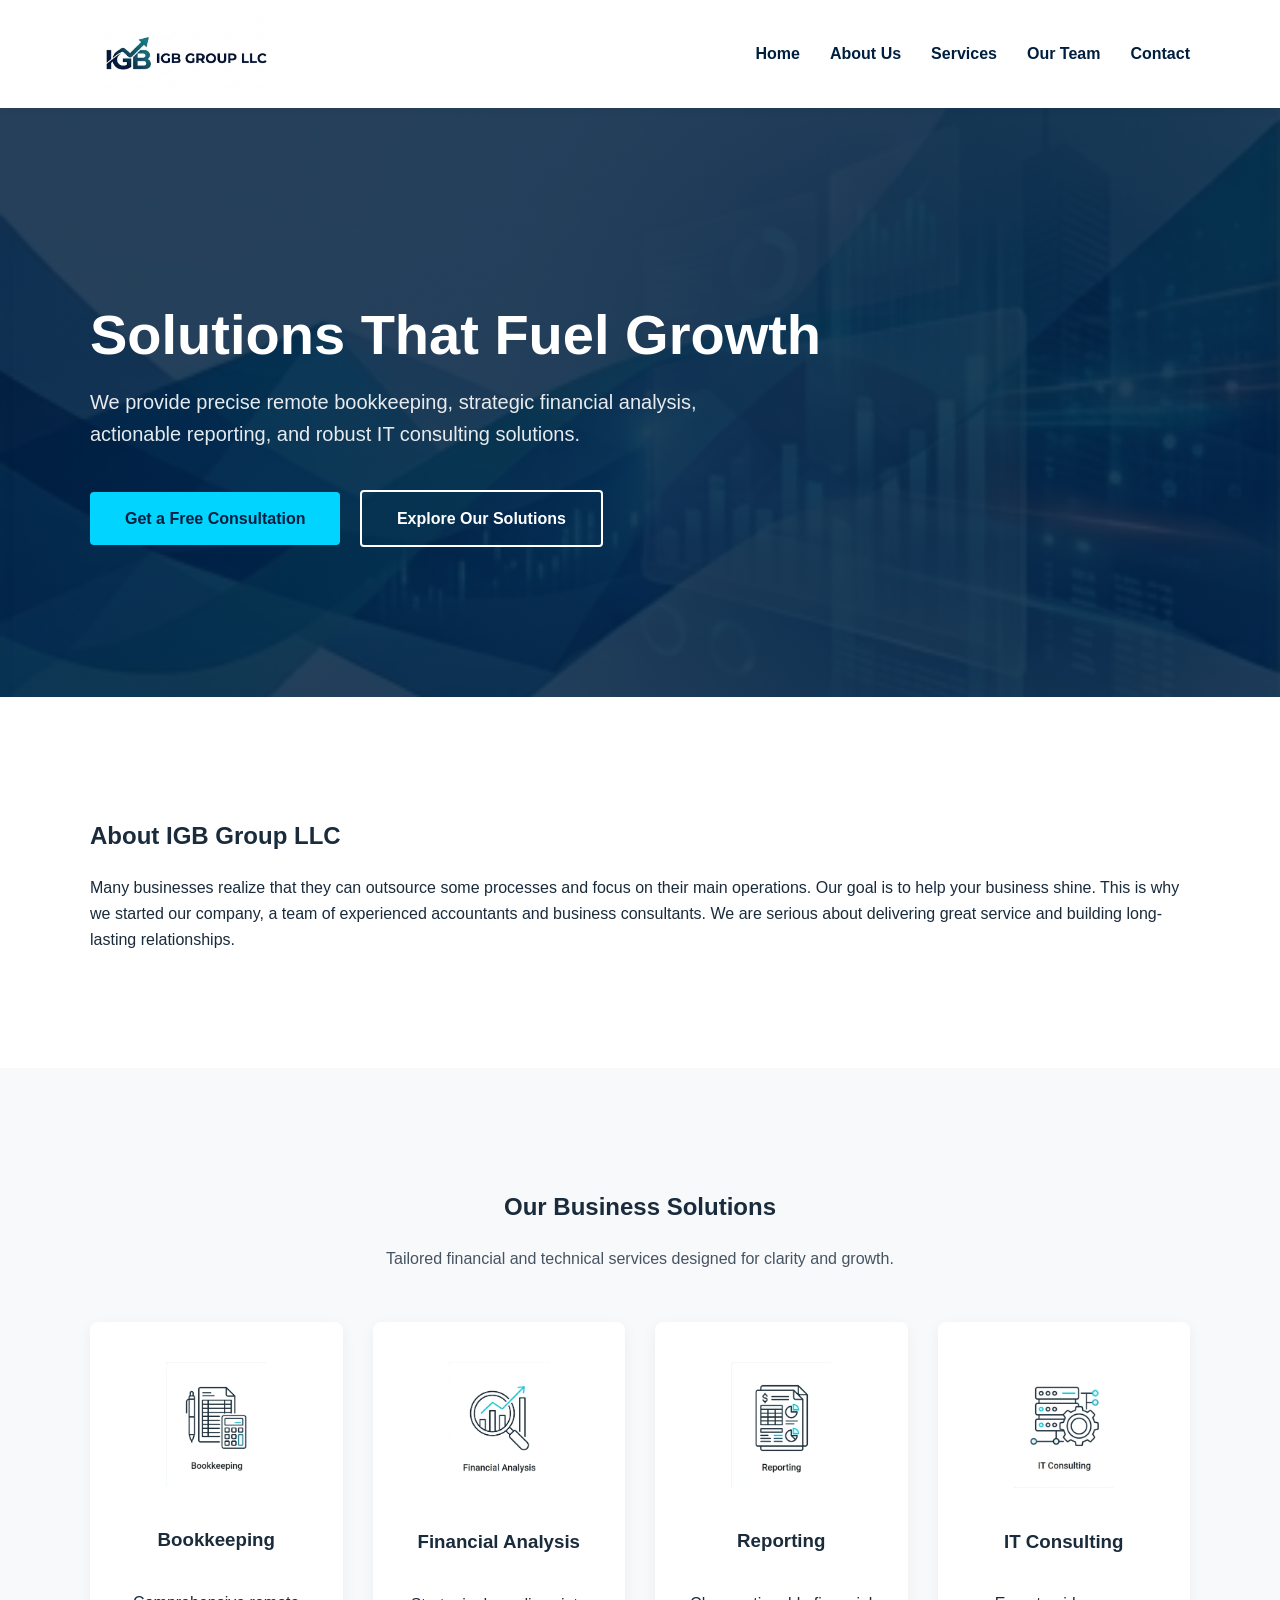
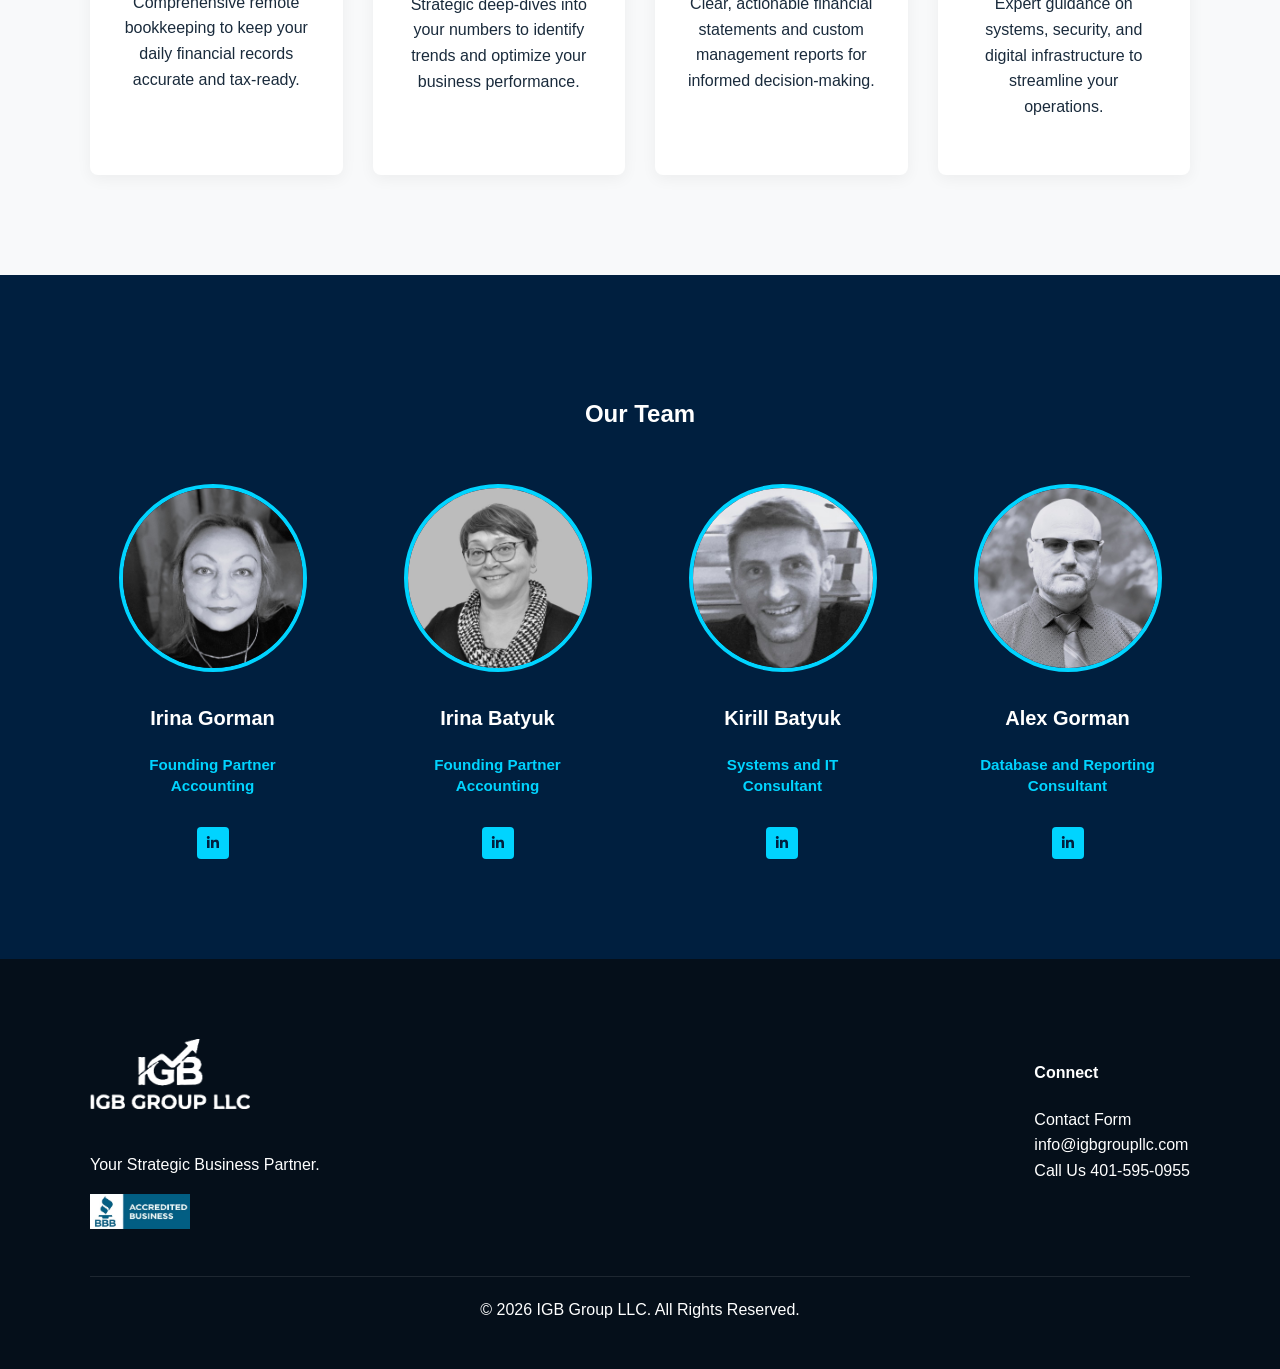
==== commit 51611c15: "Restore and update index.html structure Restored and updated the index.html file with the complete H" ====
--- a/index.html
+++ b/index.html
@@ -170,7 +170,7 @@
     <footer id="contact">
         <div class="container footer-grid">
             <div class="footer-brand">
-                <img src="images/logo-stacked.png" alt="IGB Group LLC Footer Logo" class="footer-logo">
+                <img src="images/logo-stacked2.png" alt="IGB Group LLC Footer Logo" class="footer-logo">
                 <p>Your Strategic Business Partner.</p>
                 <a href="https://www.bbb.org/us/ma/plainville/profile/accounting/igb-group-llc-0021-556704"><img src="images/bbb.jpeg" width="100" height="35"></a>
             </div>
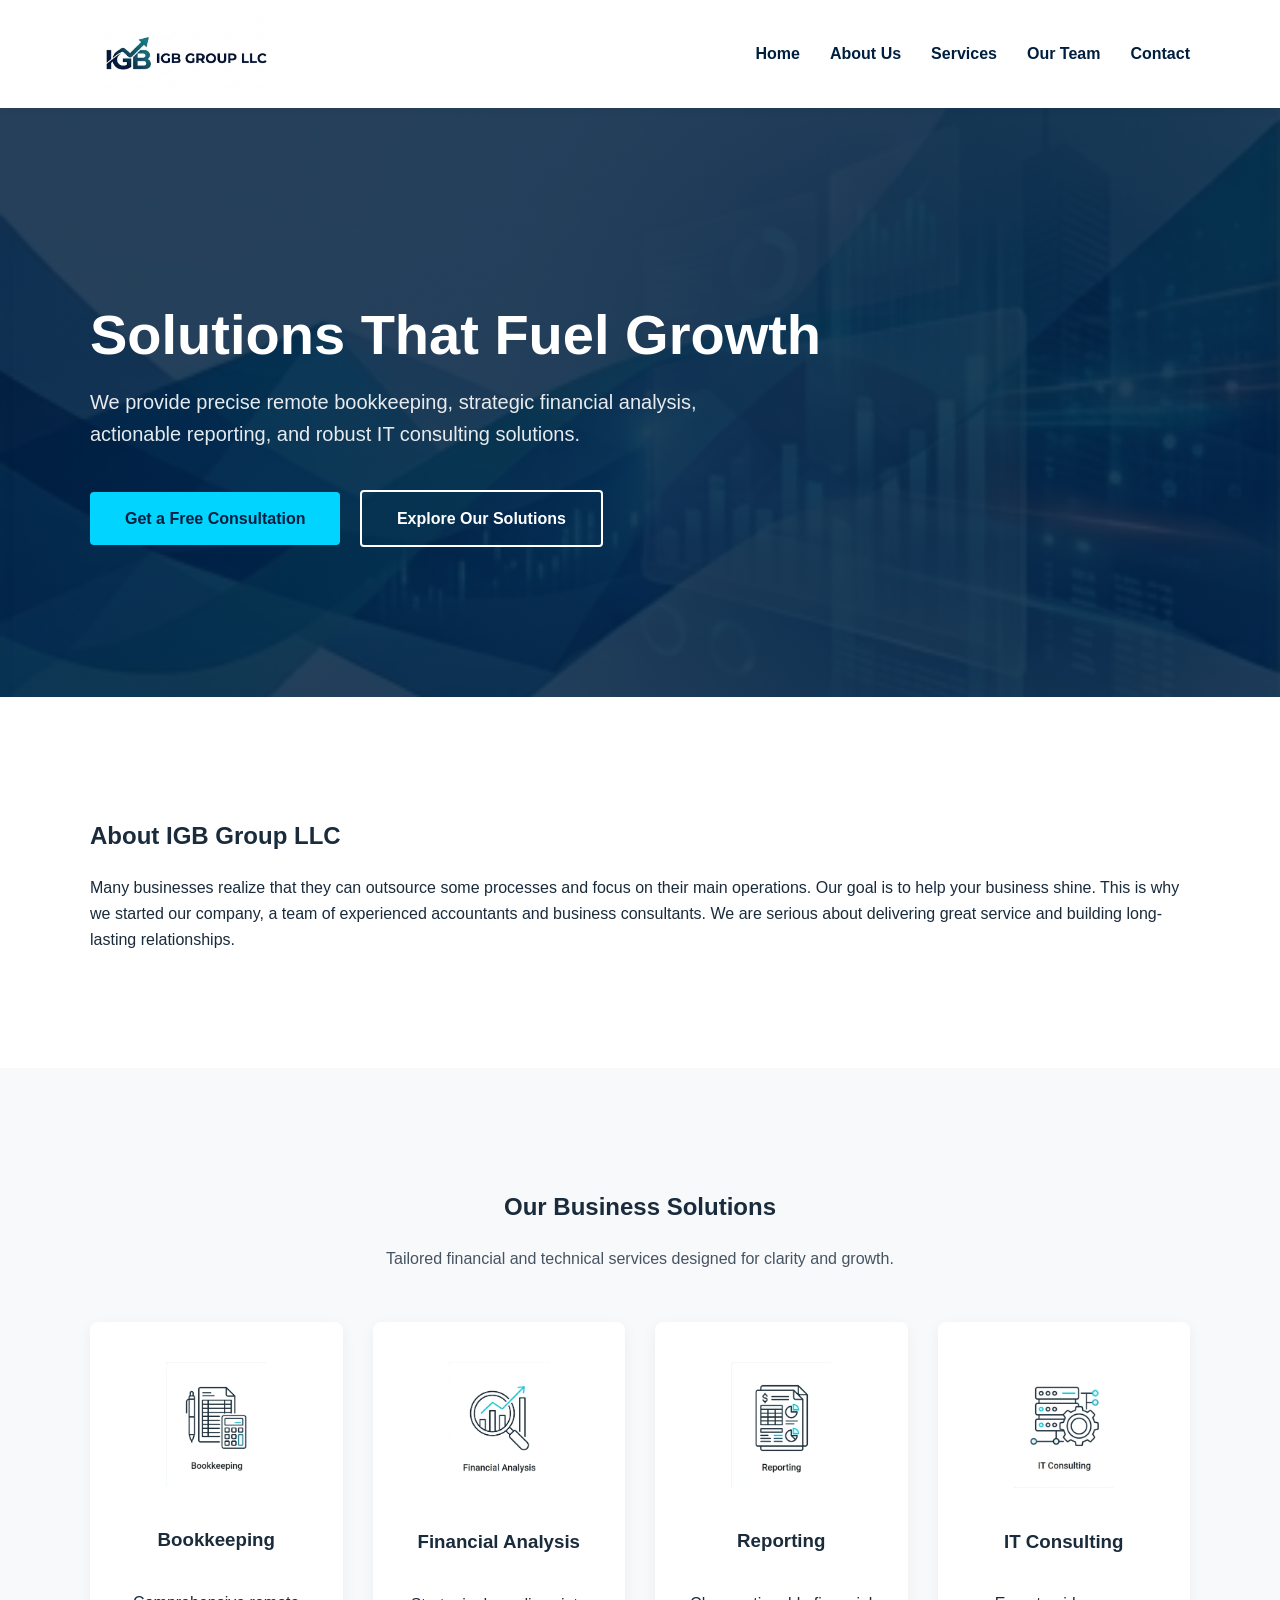
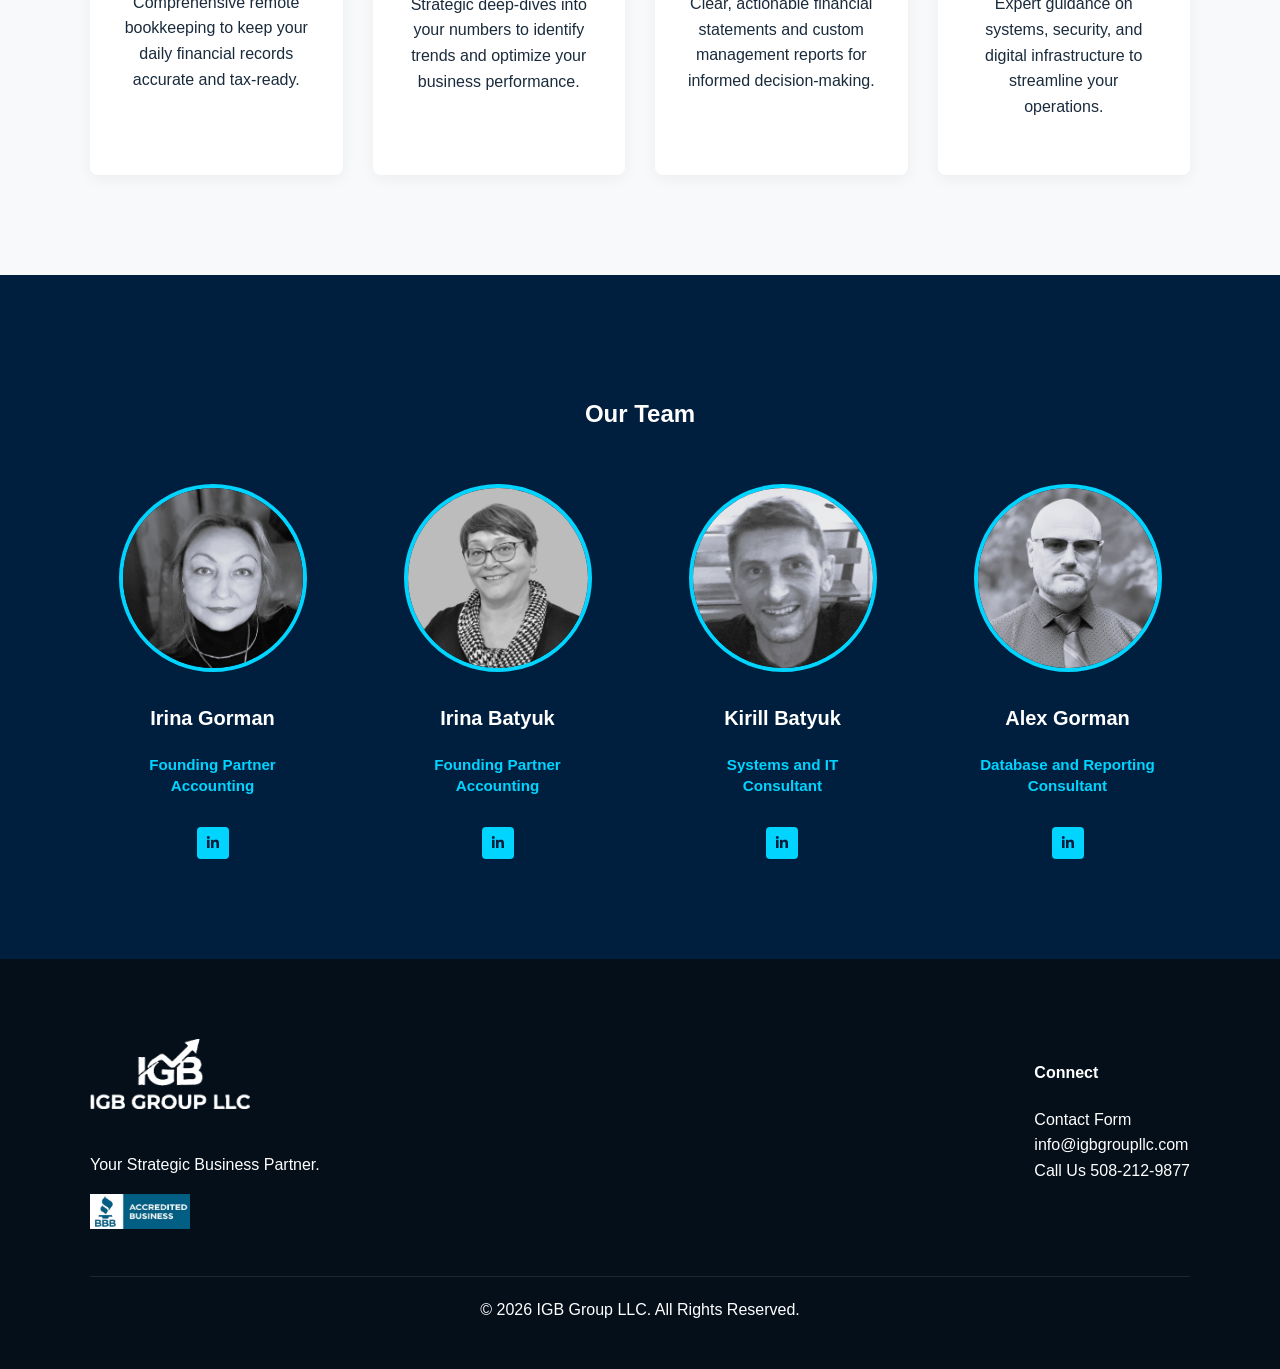
==== commit 30b6f99c: "Modify contact details and address in index.html Updated contact information and address details in " ====
--- a/index.html
+++ b/index.html
@@ -23,14 +23,14 @@
       "@type": "LocalBusiness",
       "name": "IGB Group LLC",
       "image": "https://www.igbgroupllc.com/images/logo-stacked.png",
-      "telephone": "+14015950955",
+      "telephone": "++15082129877",
       "email": "info@igbgroupllc.com",
       "address": {
         "@type": "PostalAddress",
-        "streetAddress": "4 Highview Drive",
-        "addressLocality": "Plainville",
+        "streetAddress": "STE5, #222 11 Robert Tonner Blvd",
+        "addressLocality": "North Attleboro",
         "addressRegion": "MA",
-        "postalCode": "02762",
+        "postalCode": "02763",
         "addressCountry": "US"
       },
       "geo": {
@@ -179,7 +179,7 @@
                 <ul>
                     <li><a href="contact.html">Contact Form</a></li>
                     <li><a href="mailto:info@igbgroupllc.com">info@igbgroupllc.com</a></li>
-                    <li><a href="tel:+14015950955">Call Us 401-595-0955</a></li>
+                    <li><a href="tel:+15082129877">Call Us 508-212-9877</a></li>
                 </ul>
             </div>
         </div>
